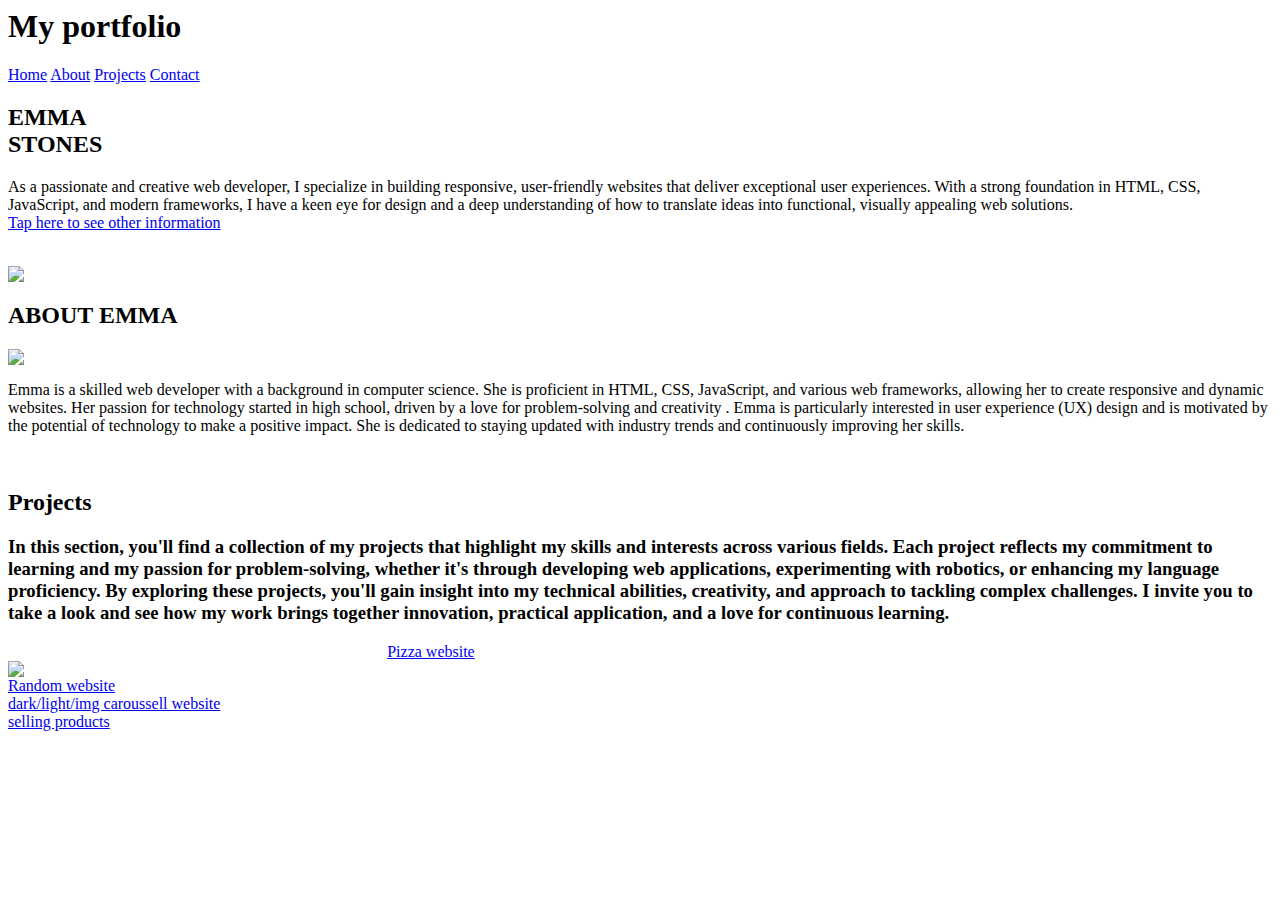
==== index.html @ 2bef503c "Update and rename omai.html to index.html" ====
<head>
  <meta name="viewport" content="width=device-width, initial-scale=1.0" />
  <link rel="stylesheet" href="C:\Users\Cloud\Desktop\website\portfolio\Styling.css">
  <h1>My portfolio</h1>
  <a href="#Home"><label class="links">Home</label></a>
  <a href="#About"><label class="links">About</label></a>
  <a href="#Projects"><label class="links">Projects</label></a>
  <a href="#Contact"><label class="links">Contact</label></a>

</head>

<body>
  <div id="Home">
    <h2>EMMA<br>STONES</h2>
    <p id="about">As a passionate and creative web developer, I specialize in building responsive,
      user-friendly websites that deliver exceptional user experiences. With a strong foundation
      in HTML, CSS, JavaScript, and modern frameworks, I have a keen eye for design and a deep
      understanding of how to translate ideas into functional, visually appealing web solutions.
      <a id="infolink" href="#About" style="display: inline-block;"><label>Tap here to see other information</label></a>
    </p>
    <br>
    <img id="img1" src="C:\Users\Cloud\Desktop\website\portfolio\img1.jpg">
  </div>

  <div id="About">

    <h2>ABOUT EMMA</h2>
    <img id="img2" src="C:\Users\Cloud\Desktop\website\portfolio\img2.JPG">
    <p id="aboutpar">Emma is a skilled web developer with a background in computer science. She is proficient in HTML,
      CSS,
      JavaScript, and various web frameworks, allowing her to create responsive and dynamic websites.
      Her passion for technology started in high school, driven by a love for problem-solving and creativity
      . Emma is particularly interested in user experience (UX) design and is motivated by the potential of
      technology to make a positive impact. She is dedicated to staying updated with industry trends and
      continuously improving her skills.</p>
    <br>

  </div>

  <div id="Projects">
    <h2>Projects</h2>
    <h3>In this section, you'll find a collection of my projects that highlight my skills and interests across various
      fields. Each project reflects my commitment to learning and my passion for problem-solving, whether it's through
      developing web applications, experimenting with robotics, or enhancing my language proficiency. By exploring these
      projects, you'll gain insight into my technical abilities, creativity, and approach to tackling complex
      challenges. I invite you to take a look and see how my work brings together innovation, practical application, and
      a love for continuous learning.</h3>

    <div id="project1">
      <a href="C:\Users\Cloud\Desktop\website\omai.html"><label class="links" style="margin: 30%;">Pizza website</label></a><br>
      <img id="project1" src="C:\Users\Cloud\Desktop\website\portfolio\pizza.JPG">

    </div>

    <a href="C:\Users\Cloud\Desktop\my website\Untitled-1.html"><label class="links">Random website</label></a><br>
    <a href="C:\Users\Cloud\Desktop\NORO\Noroweb.html"><label class="links">dark/light/img caroussell website</label></a><br>
    <a href="C:\Users\Cloud\Desktop\unecessary things\quiz.html"><label class="links">selling products</label></a>
  </div>


</body>
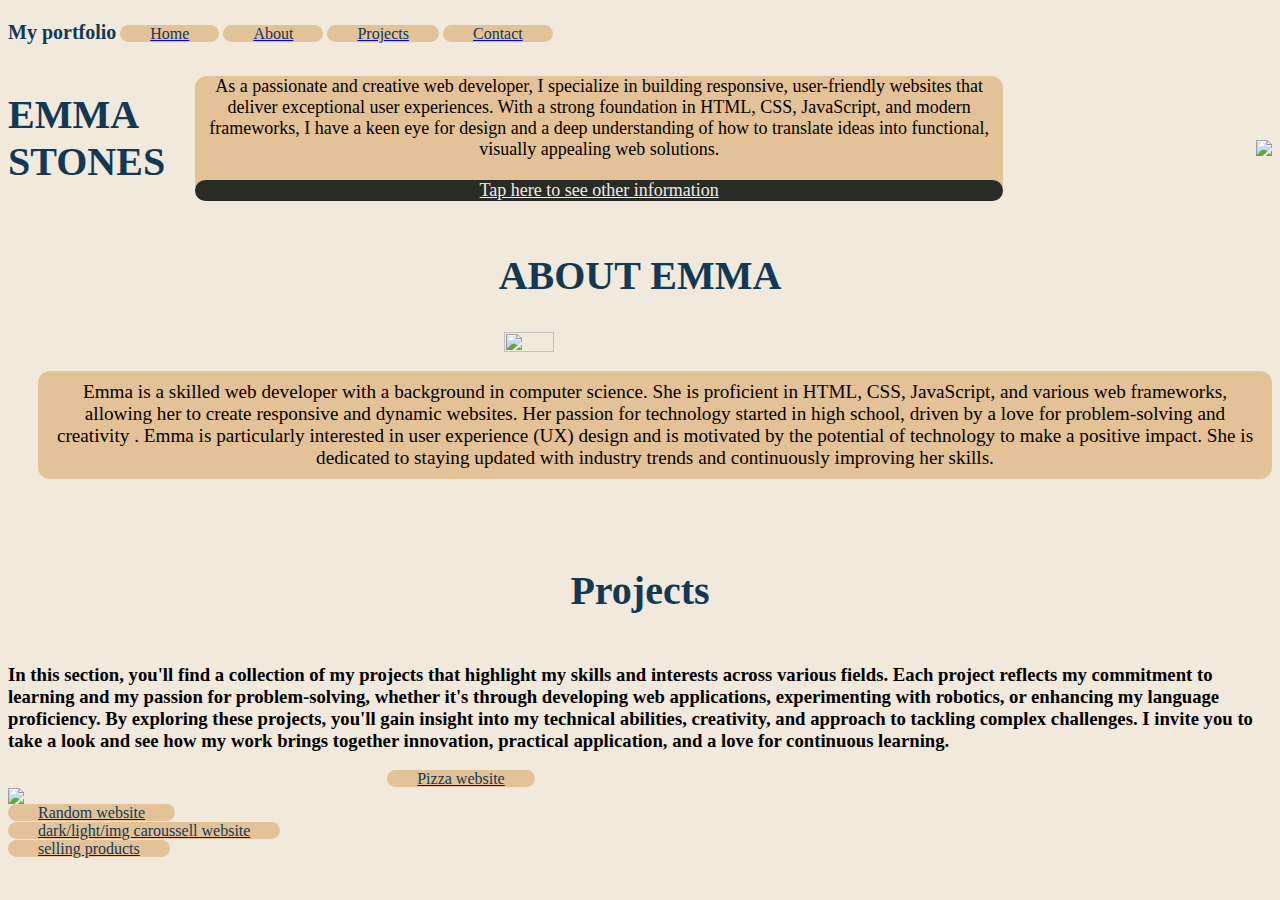
==== commit 21ad4082: "Update index.html" ====
--- a/index.html
+++ b/index.html
@@ -1,8 +1,8 @@
-
+<html>
 
 <head>
   <meta name="viewport" content="width=device-width, initial-scale=1.0" />
-  <link rel="stylesheet" href="C:\Users\Cloud\Desktop\website\portfolio\Styling.css">
+  <link rel="stylesheet" href="Styling.css">
   <h1>My portfolio</h1>
   <a href="#Home"><label class="links">Home</label></a>
   <a href="#About"><label class="links">About</label></a>
--- a/Styling.css
+++ b/Styling.css
@@ -0,0 +1,96 @@
+body {
+    background-color:#F1E9DC;
+  }
+
+.links{
+  text-decoration: none;
+  color: black;
+  padding-right: 30px ;
+  padding-left: 30px ;
+  color: 113956;
+  text-align: right;
+  background-color: #e4c298 ;
+  border-radius: 12px;
+  
+}
+h1{
+  display: inline-flex;
+  color: 113956;
+  font-size: 20px;
+}
+
+
+#Home{
+  display: flex;
+  align-items: center;
+}
+
+#img1{
+  margin-top: 20px;
+  max-width: 40%;
+  height: auto;
+  margin-left: 20% ;
+}
+
+h2{
+  color:113956 ;
+  font-size: 40px;
+  font-weight: bolder;
+
+}
+p{
+  font-style: bold;
+  font-size: large;
+  text-align: center;
+  background-color: #e4c298 ;
+  border-radius: 12px;
+  margin-left:30px;
+  
+}
+
+#infolink{
+  color:#F0EBE5;
+  background-color:  #292B27;
+  width: 120px;
+  border-radius: 12px;
+  margin-top: 20px;
+  width: 100%;
+  height: 100%;
+  transition: width 3s,background-color 3s;
+  
+}
+#infolink:hover{
+  font-weight: bolder;
+  color:#292B27;
+  border-radius: 12px;
+  background-color: #e4c298 ;
+  width: 100%;
+  height: 100%;
+  position: relative;
+  transition: width 2s,background-color 2s;
+  
+}
+#About {
+  display: flex;
+  flex-direction: column;
+  align-items: center;
+}
+#img2 {
+  width: 20%; /* adjust the width as needed */
+  margin-right: 20px; /* add some space between image and paragraph */
+}
+
+#aboutpar {
+  flex: 1; /* take up the remaining space */
+  padding: 10px;
+  font-style: bold;
+  font-size: larger;
+  text-align: center;
+  background-color: #e4c298 ;
+  border-radius: 12px;
+}
+ 
+#Projects h2{
+  margin:50px;
+  text-align: center;
+}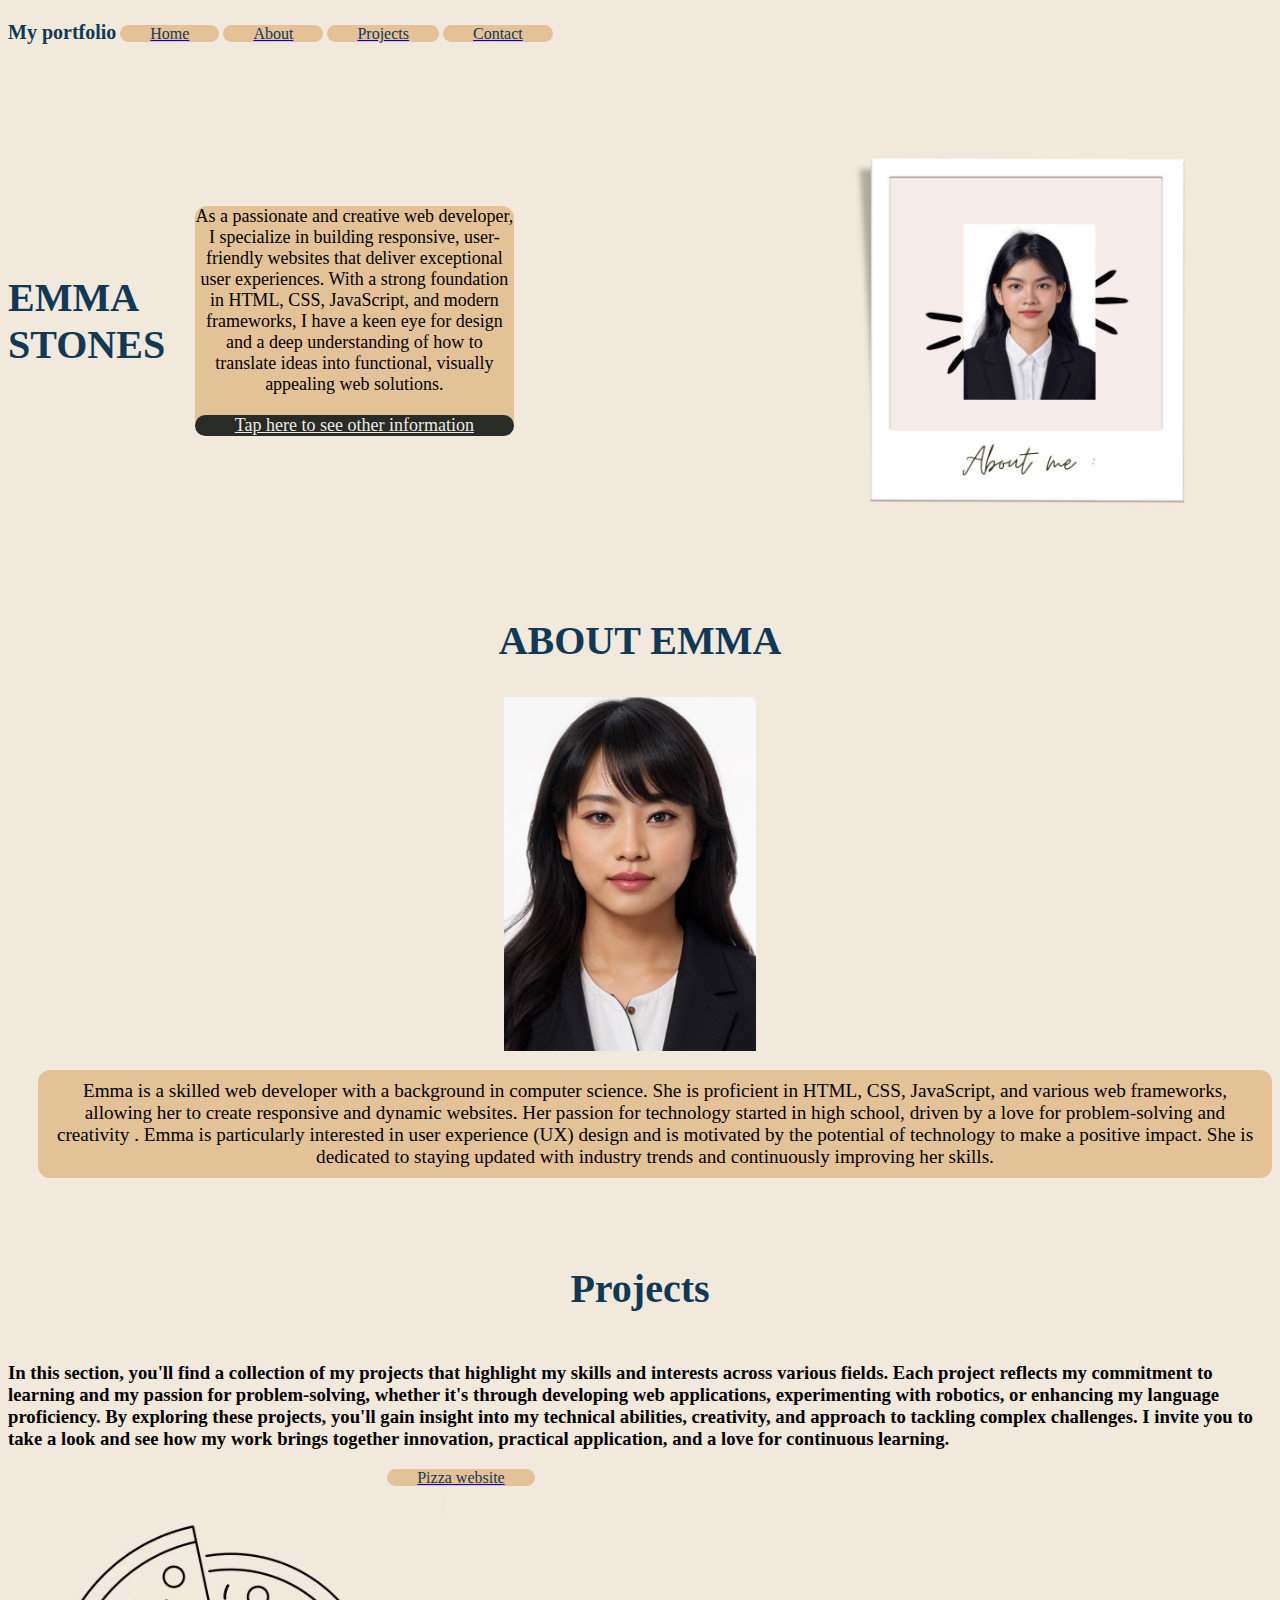
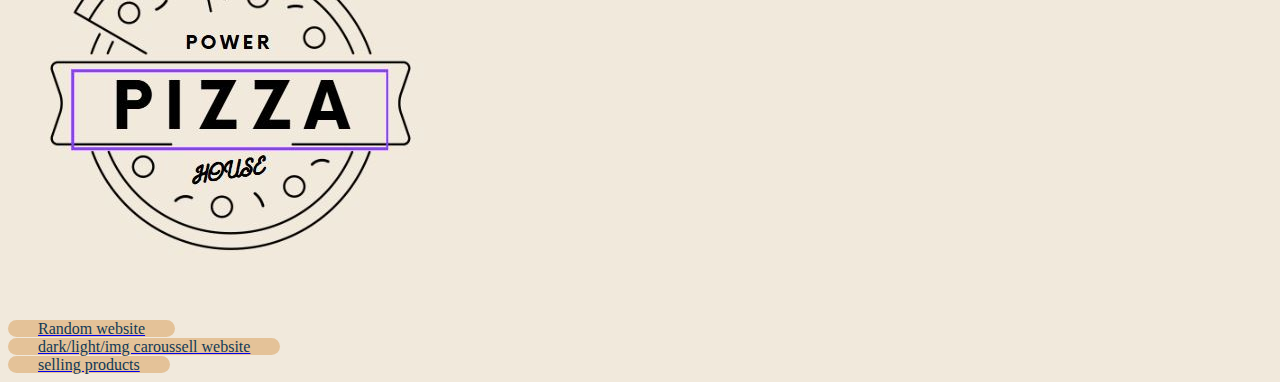
==== commit f38fe289: "Update index.html" ====
--- a/index.html
+++ b/index.html
@@ -21,13 +21,13 @@
       <a id="infolink" href="#About" style="display: inline-block;"><label>Tap here to see other information</label></a>
     </p>
     <br>
-    <img id="img1" src="C:\Users\Cloud\Desktop\website\portfolio\img1.jpg">
+    <img id="img1" src="img1.jpg">
   </div>
 
   <div id="About">
 
     <h2>ABOUT EMMA</h2>
-    <img id="img2" src="C:\Users\Cloud\Desktop\website\portfolio\img2.JPG">
+    <img id="img2" src="img2.JPG">
     <p id="aboutpar">Emma is a skilled web developer with a background in computer science. She is proficient in HTML,
       CSS,
       JavaScript, and various web frameworks, allowing her to create responsive and dynamic websites.
@@ -50,7 +50,7 @@
 
     <div id="project1">
       <a href="C:\Users\Cloud\Desktop\website\omai.html"><label class="links" style="margin: 30%;">Pizza website</label></a><br>
-      <img id="project1" src="C:\Users\Cloud\Desktop\website\portfolio\pizza.JPG">
+      <img id="project1" src="pizza.JPG">
 
     </div>
 
